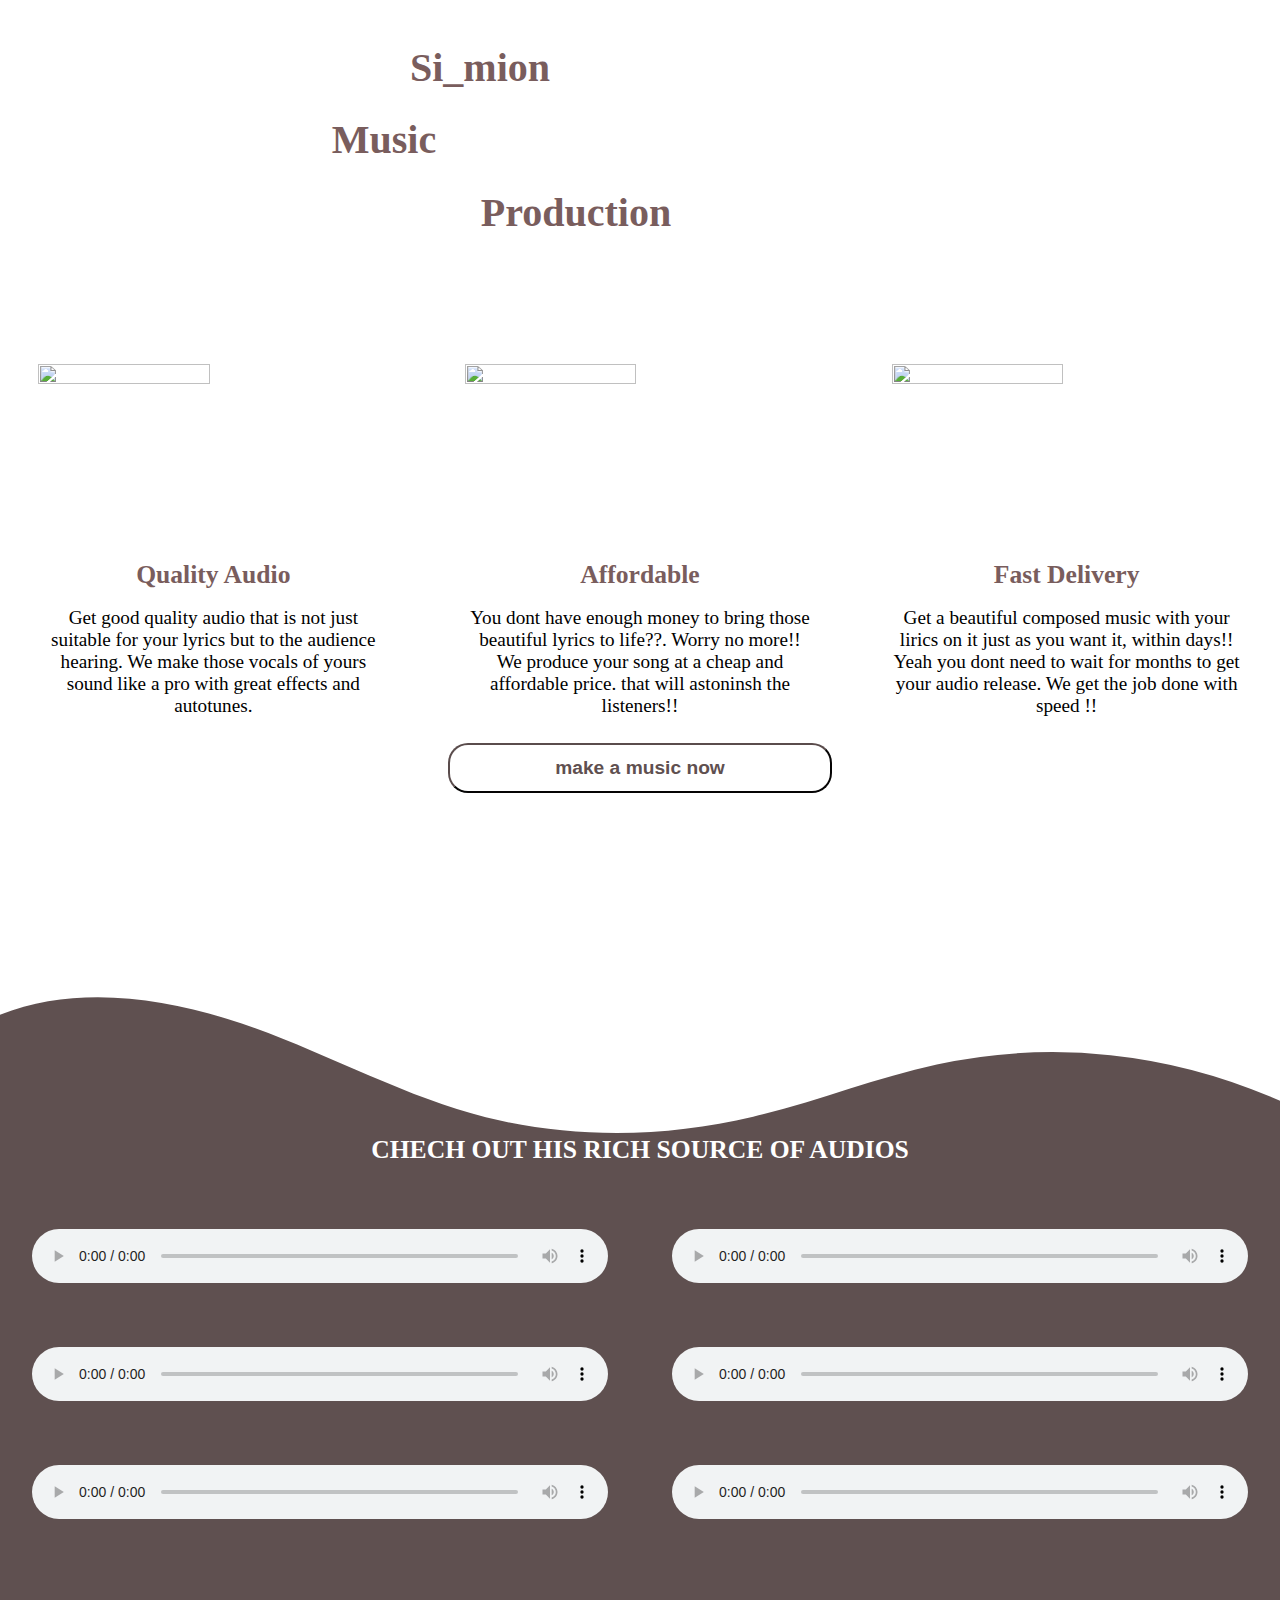
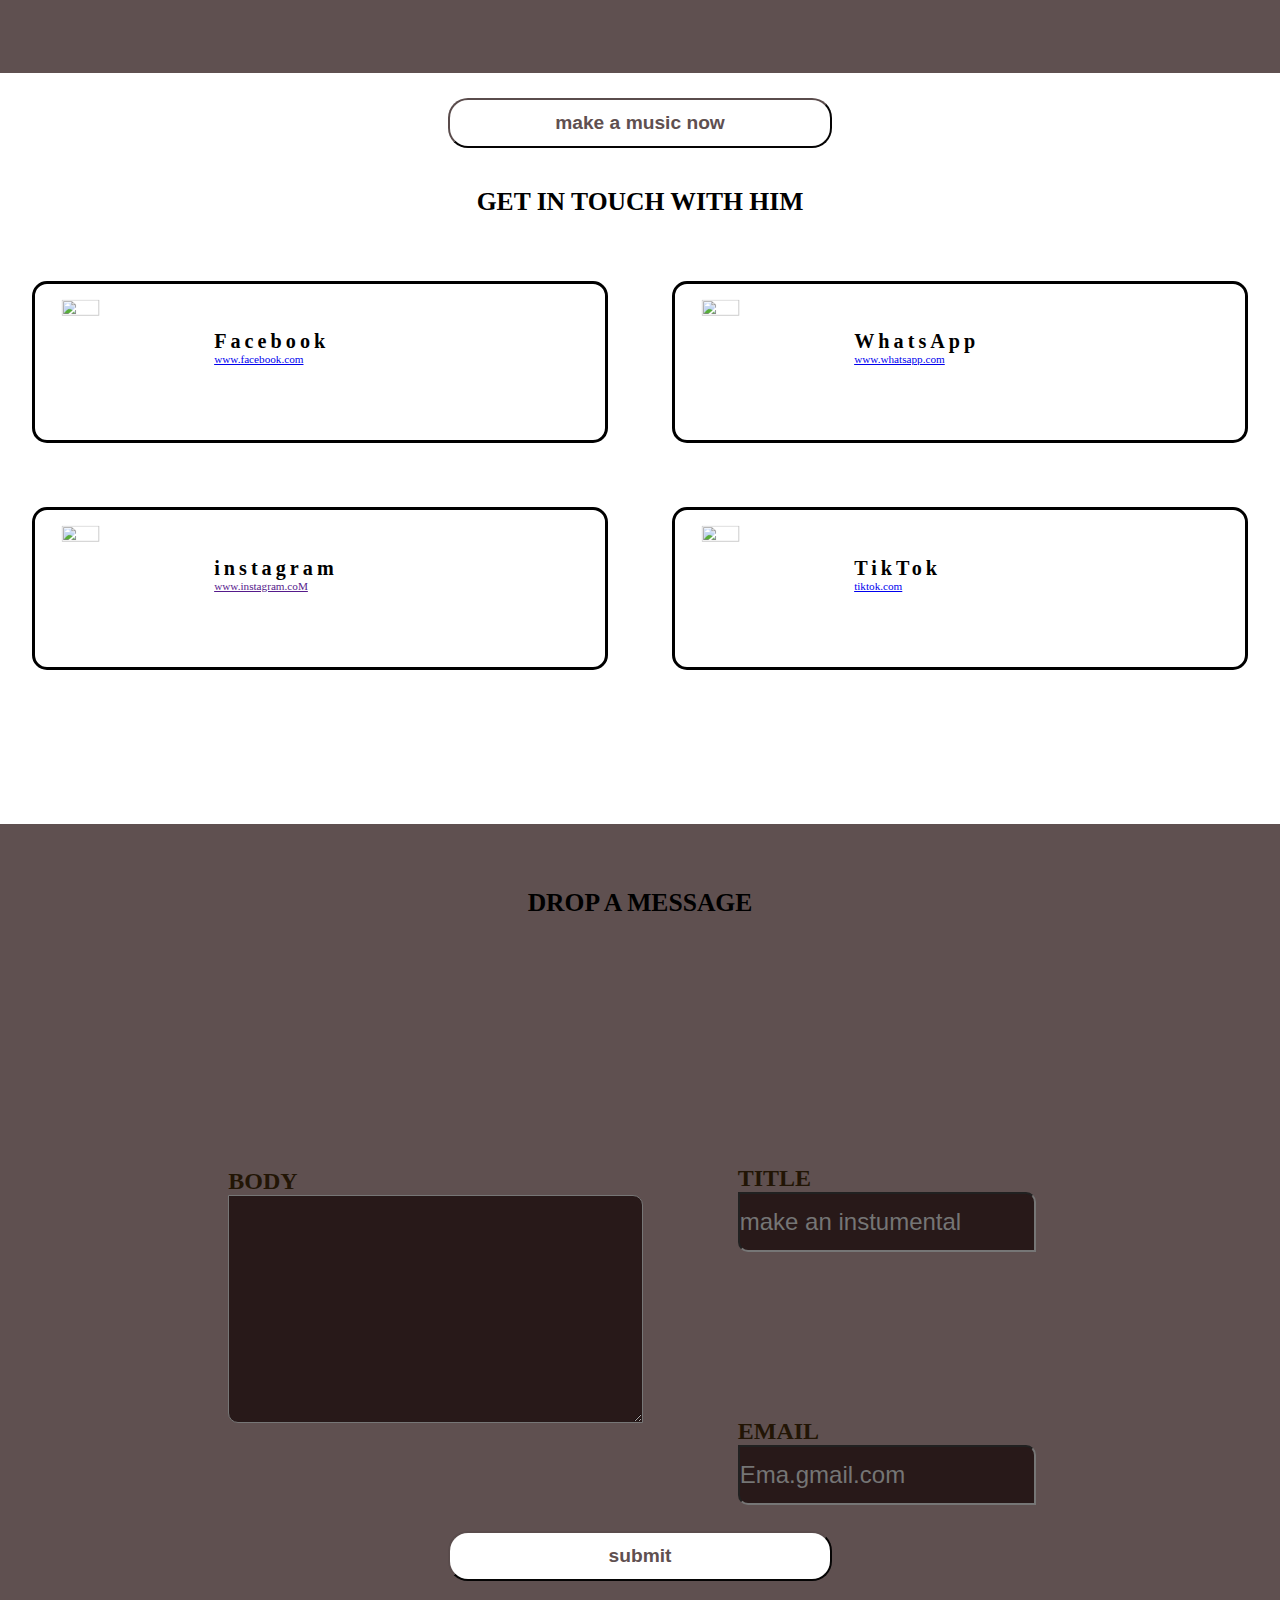
==== index.html @ f852008d "linkrd to social media" ====
<!DOCTYPE html>
<html lang="en">

<head>
    
    <meta charset="UTF-8">
    <meta http-equiv="X-UA-Compatible" content="IE=edge">
    <meta name="viewport" content="width=device-width, initial-scale=1.0">
    <meta name="description" content="a music production site that help produce music  for cheap and affordable price">
    <meta name="developer" content="winning godspower">
    <meta name="producer" content="si_mion">
    
    <meta name="keywords" content="winninggodspower,music production, Nigeria,
audio mixing,voice over">
    
    <link rel="stylesheet" href="music.css">
        ​
    <title>Simion's Portfolio</title>
</head>

<body>
    <header>
        <h3>si_mion</h>
            <h2>Music</h2>
            <h1 style="text-transform: capitalize;">production</h1>
    </header>

    <main>
        <div>
            <img src="img/images (2).jpeg" alt="">
            <h1>quality audio</h1>
            <p>Get good  quality audio that is not just suitable for your lyrics but to the audience hearing. We make those vocals of yours
                sound like a pro with great effects and autotunes. 
            </p>
            
        </div>
        <div>
            <img src="img/images (4).jpeg" alt="">
            <h1>affordable</h1>
            <p>You dont have enough money to bring those beautiful lyrics to life??. Worry no more!! We produce your song at a cheap and affordable price.
                that will astoninsh the listeners!!
            </p>
        </div>
        
        <div>
            <img src="img/images (1).jpeg" alt="">
            <h1>fast delivery</h1>
            <p>Get a beautiful composed music with your lirics on it just as you want it, within days!! Yeah you dont need to wait for months to get your 
                audio release. We get the job done with speed !!
            </p>
        </div>
    </main>

    <button>make a music now</button>
    <div class="waves-divider" style="position: relative;">
        <svg data-name="Layer 1" xmlns="http://www.w3.org/2000/svg" viewBox="0 0 1200 120" preserveAspectRatio="none">
            <path
                d="M321.39,56.44c58-10.79,114.16-30.13,172-41.86,82.39-16.72,168.19-17.73,250.45-.39C823.78,31,906.67,72,985.66,92.83c70.05,18.48,146.53,26.09,214.34,3V0H0V27.35A600.21,600.21,0,0,0,321.39,56.44Z"
                class="shape-fill"></path>
        </svg>
    </div>


    <h1 style="color: white; background-color: #5F5050;">chech out his rich source of audios</h1>
    <section>

        <audio height="" width="" controls>
            <source src="audio/love_na_love.m4a">
        </audio>

        <audio height="" width="" controls>
            <source src="audio/love you more by Si Mion.m4a">
        </audio>


        <audio height="" width="" controls>
            <source src="audio/love_na_love.m4a">
        </audio>

        <audio height="" width="" controls>
            <source src="audio/love you more by Si Mion.m4a">
        </audio>

        <audio height="" width="" controls>
            <source src="audio/love_na_love.m4a">
        </audio>

        <audio height="" width="" controls>
            <source src="audio/love you more by Si Mion.m4a">
        </audio>
        <div class="spacer"></div>
    </section>

    <button>make a music now</button>
 

    <h1>get in touch with him</h1>
    <footer>
        <div class="media">
            <img src="icons/facebook.svg" class="facebook-ico" alt="">
            <div class="media-name">
                <h2>Facebook</h2>
                <a href="https://www.facebook.com/simeon.otitigbi">www.facebook.com</a>
            </div>
        </div>
        <div class="media">
            <img src="icons/whatsapp.svg" class="whatsapp-ico" alt="">
            <div class="media-name">
                <h2>WhatsApp</h2>
                <a href="https://wa.me/09023640035">www.whatsapp.com</a>
            </div>
        </div>
        <div class="media">
            <img src="icons/instagram.svg" class="instagram-ico" alt="">
            <div style="font-family: 'Neue Helvetica';" class="media-name">
                <h2>instagram</h2>
                <a href="">www.instagram.coM</a>
            </div>
        </div>
        <div class="media">
            <img src="icons/tiktok.svg" class="tiktok-ico" alt="">
            <div class="media-name">
                <h2>TikTok</h2>
                <a href="https://vm.tiktok.com/ZMLLHT7ea/">tiktok.com</a>
            </div>
        </div>
    </footer>

    <div class="last-wave"></div>
    <section >
        <h1 style="margin-top: 5%; margin-bottom: 0%;">drop a message</h1>
        <form action="">
            <div id="form" class="mb-0">
                <div class="mb-0">
                    <div id="mb">
                        <h2>title</h2>
                        <input type="text" name="subject" id="" placeholder="make an instumental">        
                    </div>
                    <div class="mb-0">
                        <h2>email</h2>
                        <input type="text" name=""  id="" placeholder="Ema.gmail.com">            
                    </div>
                </div>
                <div class="mb-0">
                    <h2>body</h2>
                    <textarea name="" id="" cols="30" rows="10"></textarea>
                </div>
            </div>
            <button id="sendMail" type="button">submit</button>
        </form>
    </section>

    <script src="js/jquery-3.6.0.js"></script>
    <script src="js/music.js"></script>
</body>

</html>
---- music.css ----
*{
    margin: 0%;
    padding: 0%;
    box-sizing: border-box;
}

main,html{
    padding: 0%;
    margin: 0%;
}
header h3{
    margin: 0% 25% 0% auto;
    font-size: var(--font);
}
header h2{
    margin: 2% 40% 2% auto;
    font-size: var(--font);
}
header h1{
    margin: 0% 10% 0% auto;
    font-size: var(--font);
}

header{
    text-align: center;
    text-transform: capitalize;
    margin:2% auto 3% auto;
    color: #795d5d;
    
    --font: 40px;
}

main{
    display: flex;
    flex-wrap: wrap;

    justify-content: space-around;
}

main div{
    min-width: 200px;
    max-width: 350px;
    margin-top: 2%;
    height: fit-content;
    /* background-color: red; */
    display: flex;
    flex-direction: column;
}

div img{
    width: 70%;
    aspect-ratio: 5/4;
    justify-self: center;
    
}

main div h1{
    text-align: center;
    text-transform: capitalize;

    color: #795d5d;
}

main div p{
    text-align: center;
    font-size: larger;
    font-family: Georgia, 'Times New Roman', Times, serif;
}

button{
    width: 30%;
    height: 50px;
    border-radius: 20px;
    margin-left: 35%;
    margin-top: 2%;
    margin-bottom: 15%;
    background-color: white;
    color: #5F5050;
    border-color: #5a4c4c;

    font-size: 1.2em;
    font-weight: bolder;

    
    display: flex;
    align-items: center;
    justify-content: center;
}


/* stylings for the portfolio */

section {
    display: flex;
    flex-wrap: wrap;
    justify-content: space-around;

    background-color: #5F5050;
}

h1{
    text-align: center;
    text-transform: uppercase;
    padding-bottom: 5%;
    padding: auto 20px;
    font-size: 1.6em;
    
}

section audio, footer div{
    width: 45%;
    margin-bottom: 5%;

}



/* stylings for the contact page */
footer{
    display: flex;
    flex-wrap: wrap;
    justify-content: space-around;
        
}

footer div.media{
    display: flex;
    border: 3px solid black;
    border-radius: 15px;

    min-width: fit-content !important;
    transition: transform .5s ;
}

footer div.media:hover{
    transform: scale(1.1);
}

footer div.media img{
    width: 30%;
    aspect-ratio: 1/1;
    margin-left: 2%;
    transition: transform .5s ;
    transform: scale(0.8);

}

footer div.media img:hover{
    transform: rotate(20deg);
}


footer div.media div.media-name {
    align-self: center;
    width: 75%;
    margin-left: 2%;
    font-size: .7rem;
}

footer div.media div.media-name h2{
    font-size: 1.8em;
    letter-spacing: 0.2em;
}

section:last-of-type {
    width: 100%;
    aspect-ratio: 9/6;
    background-image: url('./svg/blob-scene-haikei.svg');
    /* background-image: linear-gradient(to right bottom, #281919,#201515,#180f11,#0f0809,#000000); */
}

section form{
    width: 100%;
    margin: auto;
}

section div#form{
    display: flex;
    flex-direction: row-reverse;
    justify-content: space-around;
    margin: auto 15%;
}

section div#form div{
    display: flex;
    flex-direction: column;
    
}

section form div div input,textarea{
    background-color: #281919;
    color: white;
    width: 95%;
    border-radius: 0px 10px;
    /* border-start-end-radius: 40%; */
    font-size: 1.5em;
    font-family: 'Arial Narrow', Arial, sans-serif;
    margin: 0%;
}

section div input{
    height: 60px;
}

section div textarea{
    height: 65%;
}

section div h2{
    text-transform: uppercase;
    margin-top: 3%;
    color: rgb(34, 21, 5);
}

button:last-of-type{
    margin-top: 2%; 
    margin-bottom: 3%;
}

#mb{
    margin-bottom: 50%;
}

.mb-0{
    margin-bottom: 0%;
    padding-bottom: 0%;
}

@media (max-width:550px){
    button{
        width: 70%;
        margin-left: 15%;
        margin-top: 8%;
    }
    button::before{
        width: 70%;
    }

    section audio{
        width: 90%;
    }

    footer div.media div.media-name h2{
        letter-spacing: initial;
    }

    section form div#form{
        flex-direction: column;
    }

    #mb{
        margin-bottom: initial;
    }
}

@media (min-width: 1300px){
    section audio{
        width: 32%;
    }
    button:last-of-type{
        transform: translatey(-70%);
    }
    h1{
        padding-bottom: 0px !important;
        margin-bottom: 0%;
    }
}




/* for the waves divider */
.waves-divider {
    position: absolute;
    bottom: 0;
    left: 0;
    width: 100%;
    overflow: hidden;
    line-height: 0;
    transform: rotate(180deg);
}

.waves-divider svg {
    position: relative;
    display: block;
    width: calc(100% + 1.3px);
    height: 150px;
}

.waves-divider .shape-fill {
    fill: #5F5050;
}

/** For mobile devices **/
@media (max-width: 767px) {
    .waves-divider svg {
        width: calc(120% + 1.3px);
        height: 98px;
    }
}



/* for the second wave */
.spacer,.last-wave{
    aspect-ratio: 960/300;
    width: 100%;
    height: 10vh;
    background: url( "svg/layered-waves-haikei.svg");

}
section:last-of-type,.spacer,.last-wave{
    background-repeat: no-repeat;
    background-position: center;
    background-size: cover;
}


/* //for third wave */
.last-wave{
    transform: rotate(180deg);
}


/* for the button animation */
button::before{
    content: '';
    position: absolute;
    
    width: 100%;
    height: 50px;
    border-radius: 20px;

}

button:hover{
    transition: transform 0.8s;
    transform: scale(1.1);
    
}


button:focus::before{
    animation: btn-animation .8s ease-out;
}

@keyframes btn-animation{
    0%{
        width: 0px;
        background-color: rgba(255, 0, 0, 0.8);
    }
}
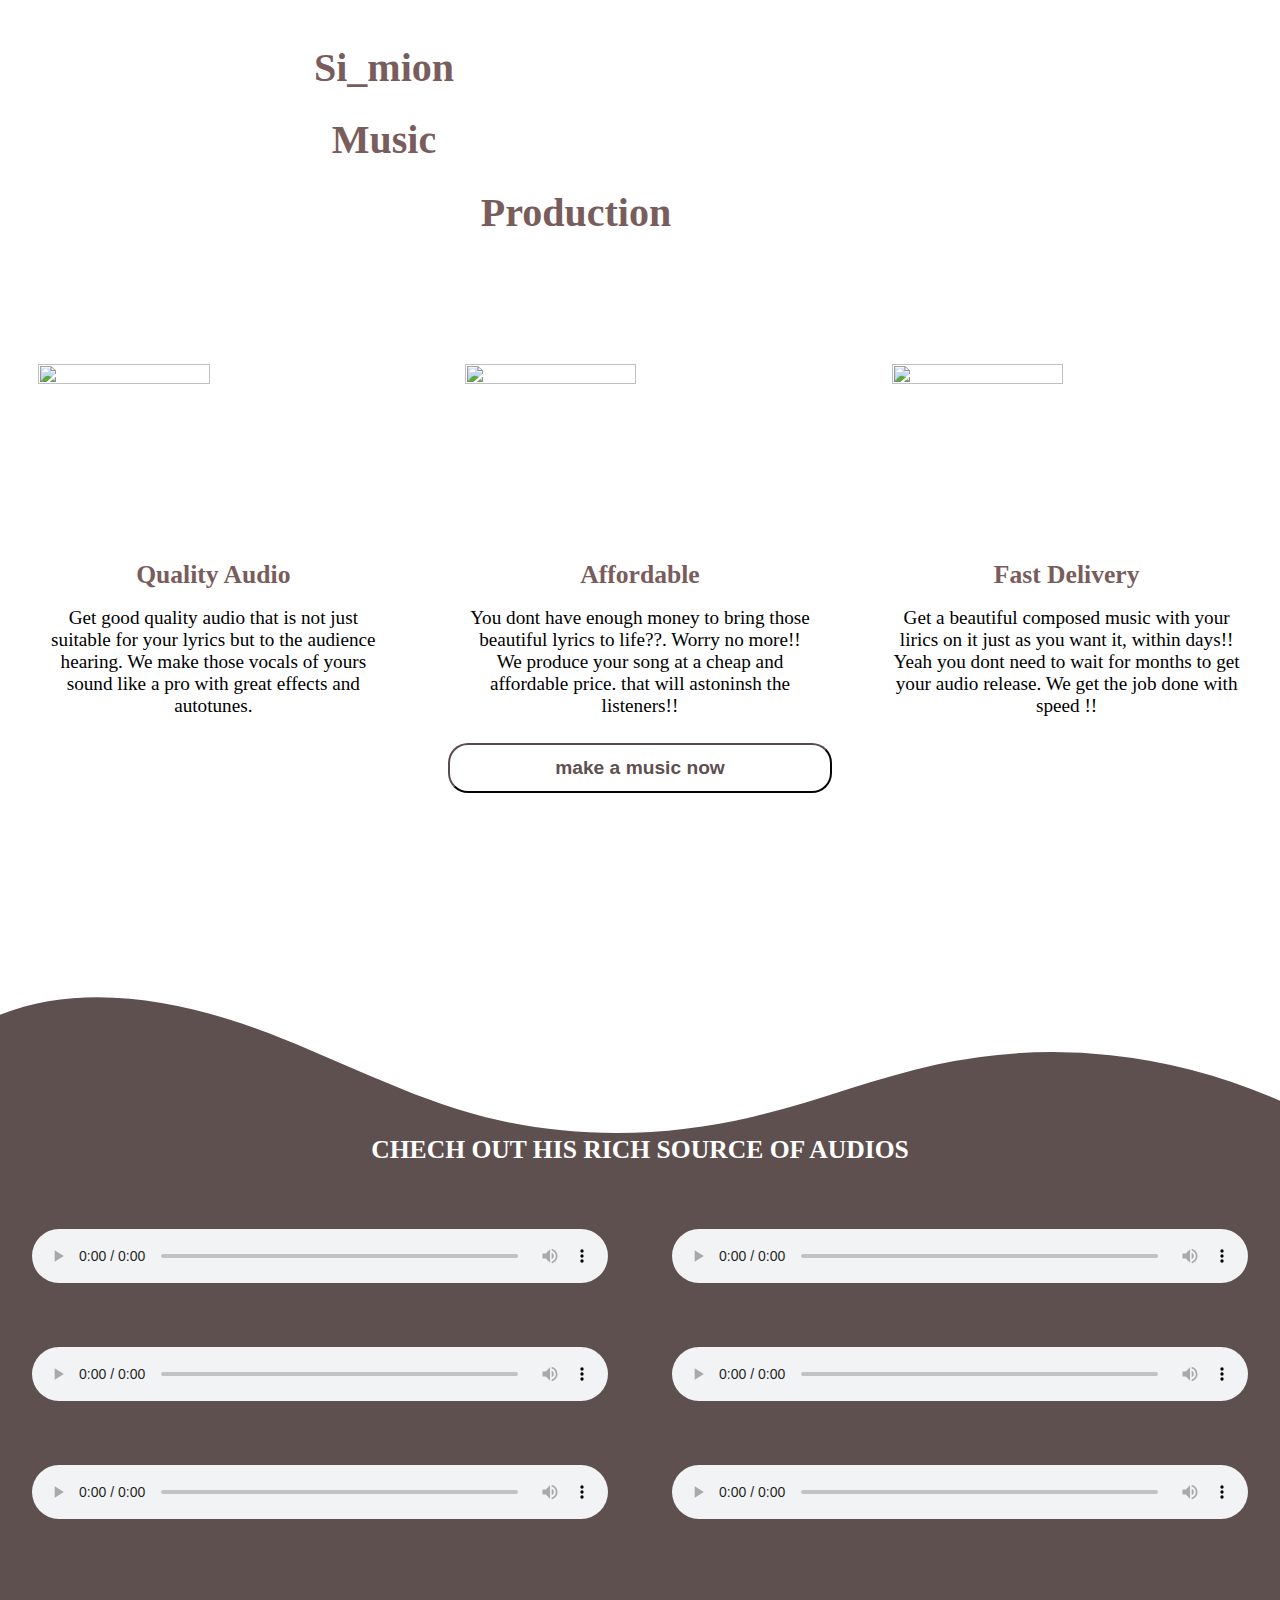
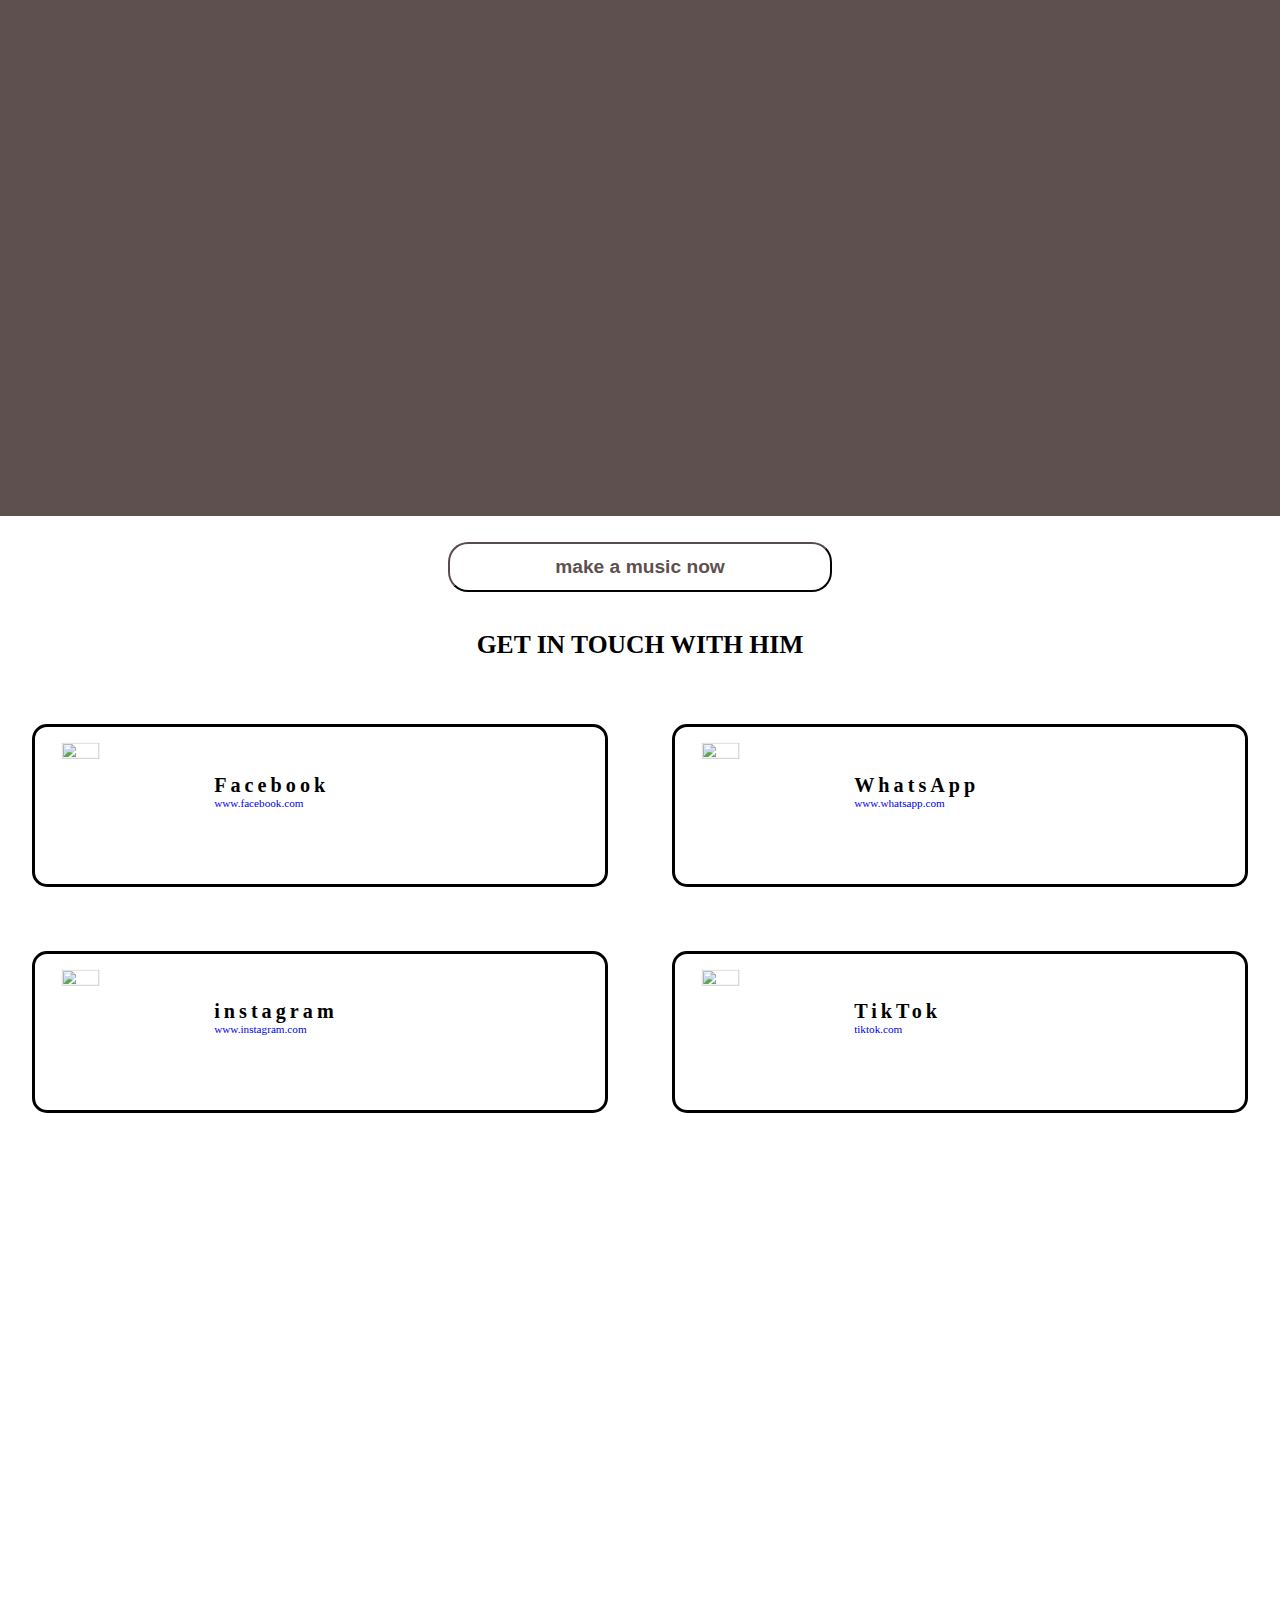
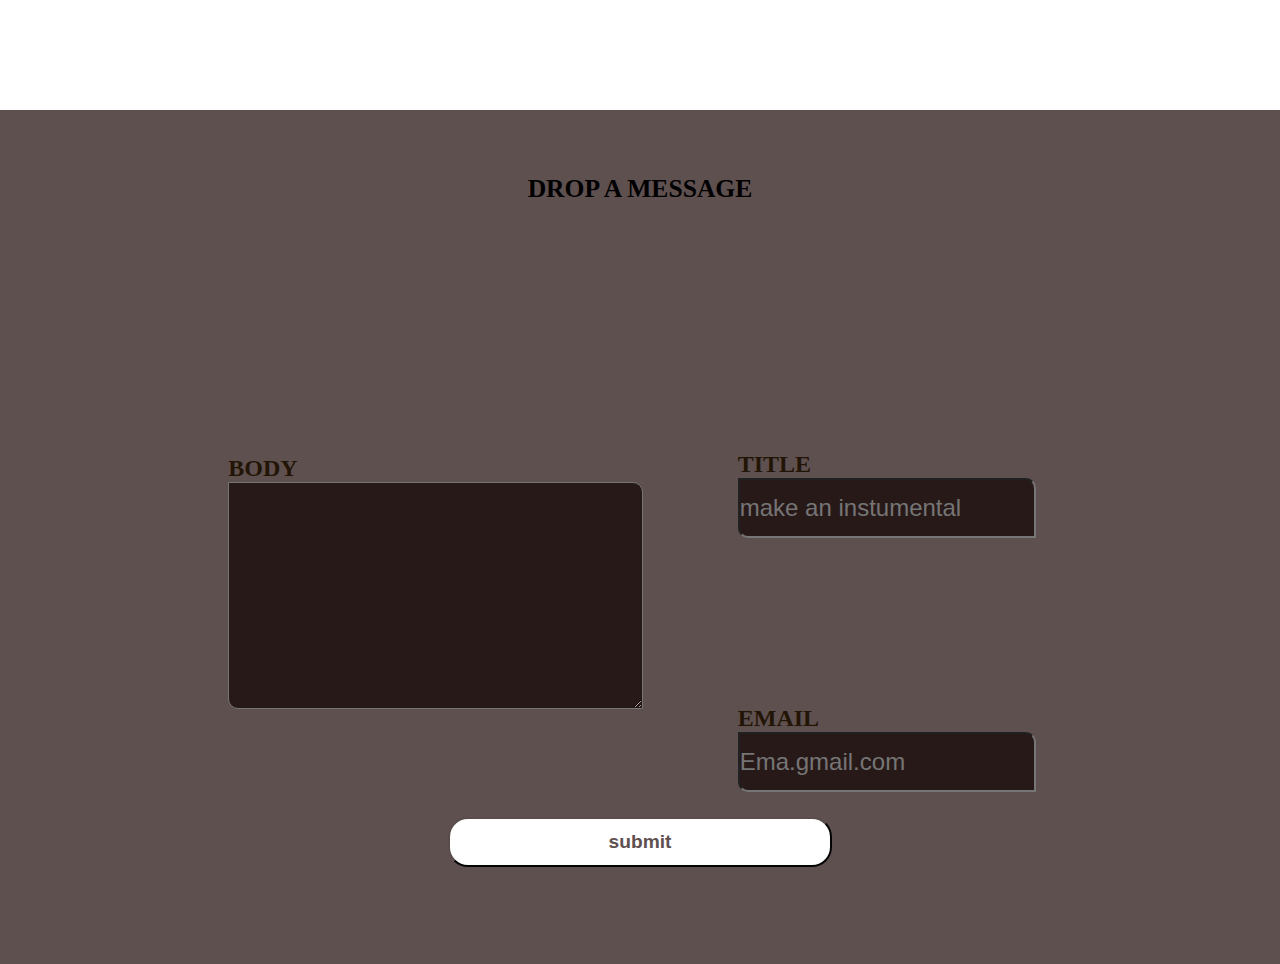
==== commit c9ea9470: "made a little changes to site" ====
--- a/index.html
+++ b/index.html
@@ -20,7 +20,7 @@
 
 <body>
     <header>
-        <h3>si_mion</h>
+        <h2>si_mion</h>
             <h2>Music</h2>
             <h1 style="text-transform: capitalize;">production</h1>
     </header>
@@ -114,7 +114,7 @@
             <img src="icons/instagram.svg" class="instagram-ico" alt="">
             <div style="font-family: 'Neue Helvetica';" class="media-name">
                 <h2>instagram</h2>
-                <a href="">www.instagram.coM</a>
+                <a href="https://www.instagram.com/si_mion_official/">www.instagram.com</a>
             </div>
         </div>
         <div class="media">
--- a/music.css
+++ b/music.css
@@ -303,9 +303,8 @@
 
 /* for the second wave */
 .spacer,.last-wave{
-    aspect-ratio: 960/300;
-    width: 100%;
-    height: 10vh;
+    aspect-ratio: 960/400;
+    width: 100%;
     background: url( "svg/layered-waves-haikei.svg");
 
 }
@@ -351,3 +350,8 @@
     }
 }
 
+
+a{
+				text-decoration:none;
+}
+
